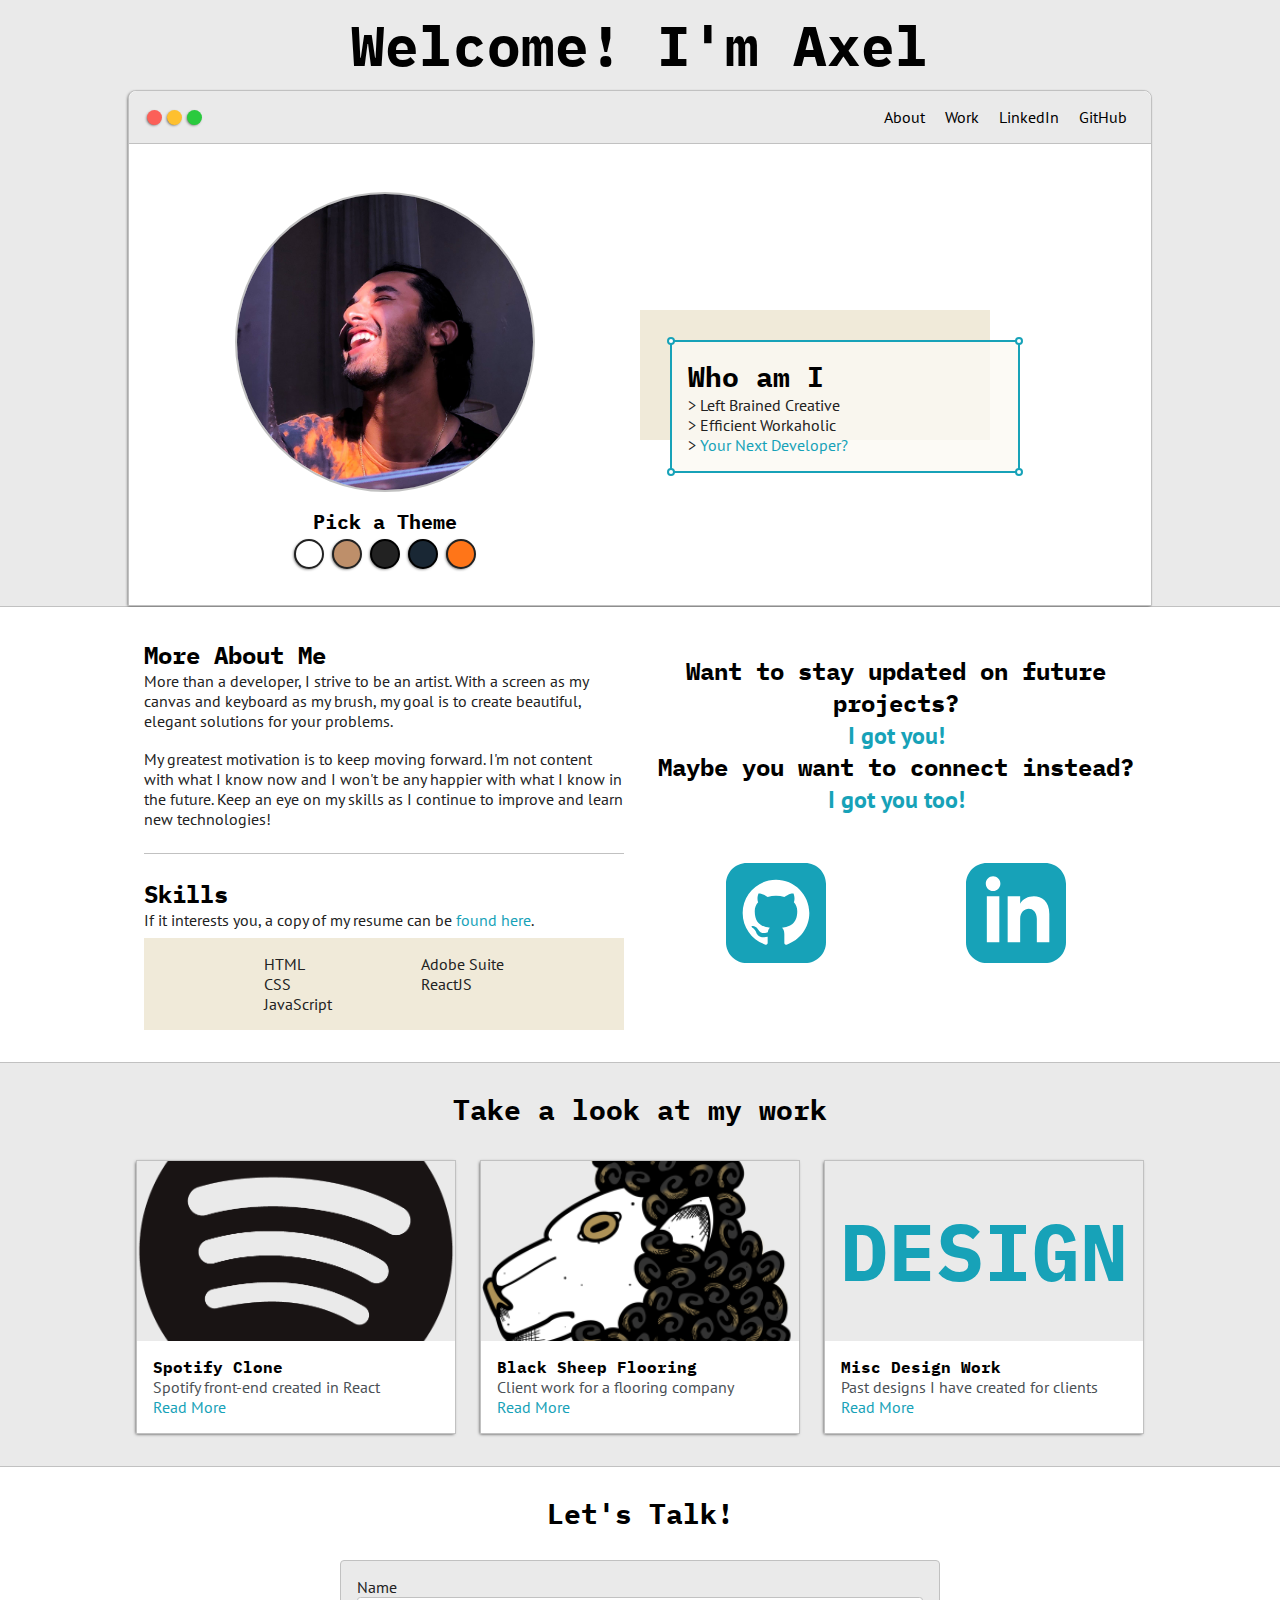
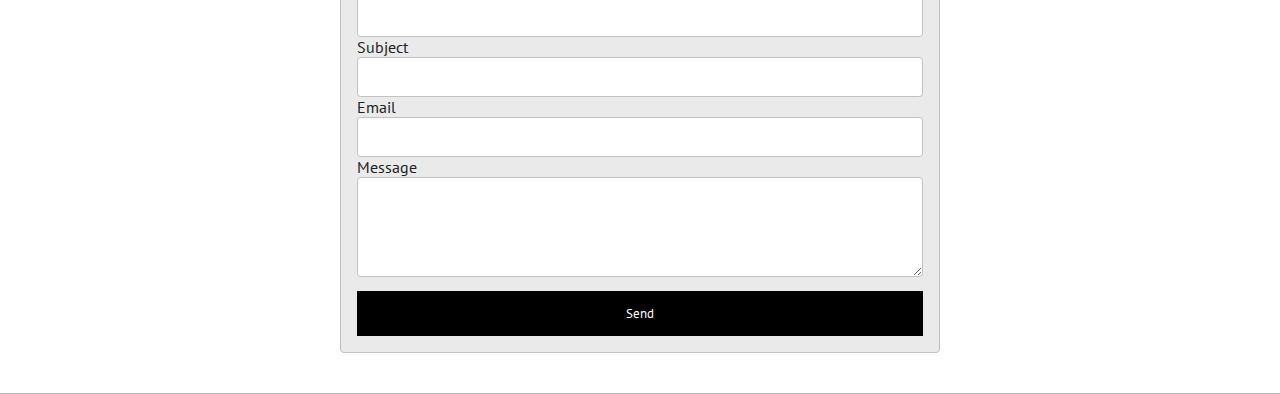
==== index.html @ 4b49c444 "Update index.html" ====
<!DOCTYPE html>
<html lang="en">
<head>
   <meta charset="UTF-8">
   <meta http-equiv="X-UA-Compatible" content="IE=edge">
   <meta name="viewport" content="width=device-width, initial-scale=1.0">
   <link rel="stylesheet" type="text/css" href="assets/css/index.css" />
   <link href="https://fonts.googleapis.com/css2?family=IBM+Plex+Mono:wght@500;700&family=PT+Sans&family=Creepster&display=swap" rel="stylesheet">
   <link id="theme-style" rel="stylesheet" type="text/css" href="assets/css/index.css" />
   <script type="text/javascript" src="assets/js/index.js" defer></script>
   <title>Axel Olivas | Passionately Curious</title>
</head>
<body>
   <section class="s1">
      <div class="main">
         <div class="greeting">
            <h1>Welcome! I'm Axel</h1>
         </div>

         <div class="intro">
            <div class="nav-wrapper">
               <div class="dots">
                  <div class="browser-dot" id="dot1"></div>
                  <div class="browser-dot" id="dot2"></div>
                  <div class="browser-dot" id="dot3"></div>
               </div>
               <ul class="large" id="nav">
                  <li><a href="#about">About</a></li>
                  <li><a href="#work">Work</a></li>
                  <li><a href="https://www.linkedin.com/in/axel-olivas/" target="_blank">LinkedIn</a></li>
                  <li><a href="https://github.com/axylious" target="_blank">GitHub</a></li>
               </ul>
               <ul class="small" id="nav">
                  <li><a href="#about">About</a></li>
                  <li><a href="#work">Work</a></li>
                  <li><a href="#contact-form">Contact</a></li>
               </ul>
            </div>

            <div class="left">
               <img id="profile-pic" src="assets/images/Axel-Profile.jpg" alt="Picture of Axel Olivas"/>
               <h5 style="text-align: center;">Pick a Theme</h5>

               <div class="themes">
                  <div data-mode="light" id="light" class="theme-dot"></div>
                  <div data-mode="retro" id="retro" class="theme-dot"></div>
                  <div data-mode="dark" id="dark" class="theme-dot"></div>
                  <div data-mode="blue" id="blue" class="theme-dot"></div>
                  <div data-mode="season" id="season" class="theme-dot"></div>
               </div>
            </div>
            
            <div class="right">
               <div id="preview-shadow">
                  <div id="preview">
                     <div id="corner-tl" class="corner"></div>
                     <div id="corner-tr" class="corner"></div>
                     <h3>Who am I</h3>
                     <ul>
                        <li>> Left Brained Creative</li>
                        <li>> Efficient Workaholic</li>
                        <li>><a href="#contact-form"> Your Next Developer?</a></li>
                     </ul>
                     <div id="corner-bl" class="corner"></div>
                     <div id="corner-br" class="corner"></div>
                  </div> 
               </div>   
            </div>

         </div>
      </div>
   </section>

   <section class="s2" id="about">
      <div class="main">
         <div class="two-column">
            <div class="about-wrapper">
               <div class="about">
                  <h4>More About Me</h4>
                  <p>More than a developer, I strive to be an artist.  With a screen as my canvas and keyboard as my brush, my goal is to create beautiful, elegant solutions for your problems.</p>
                  <br/>
                  <p>My greatest motivation is to keep moving forward.  I'm not content with what I know now and I won't be any happier with what I know in the future.  Keep an eye on my skills as I continue to improve and learn new technologies!</p>
               </div>
   
               <div class="resume">
                  <h4>Skills</h4>
                  <p>If it interests you, a copy of my resume can be <a href="assets/AxelOlivasResume.pdf" target="_blank">found here</a>.</p>
               </div>
   
               <div id="skills">
                  <ul>
                     <li>HTML</li>
                     <li>CSS</li>
                     <li>JavaScript</li>
                  </ul>
   
                  <ul>
                     <li>Adobe Suite</li>
                     <li>ReactJS</li>
                  </ul>
               </div>
            </div>
   
            <div class="social-wrapper">
               <h4>Want to stay updated on future projects?<br/><a href="https://github.com/axylious" target="_blank">I got you!</a><br/>Maybe you want to connect instead?<br/><a href="https://www.linkedin.com/in/axel-olivas/" target="_blank">I got you too!</a></h4>
               <div class="social-icon-wrapper">
                  <a class="github" href="https://github.com/axylious" target="_blank">
                     <svg xmlns="http://www.w3.org/2000/svg" width="100" height="100" viewBox="0 0 24 24"><path d="M19 0h-14c-2.761 0-5 2.239-5 5v14c0 2.761 2.239 5 5 5h14c2.762 0 5-2.239 5-5v-14c0-2.761-2.238-5-5-5zm-4.466 19.59c-.405.078-.534-.171-.534-.384v-2.195c0-.747-.262-1.233-.55-1.481 1.782-.198 3.654-.875 3.654-3.947 0-.874-.312-1.588-.823-2.147.082-.202.356-1.016-.079-2.117 0 0-.671-.215-2.198.82-.64-.18-1.324-.267-2.004-.271-.68.003-1.364.091-2.003.269-1.528-1.035-2.2-.82-2.2-.82-.434 1.102-.16 1.915-.077 2.118-.512.56-.824 1.273-.824 2.147 0 3.064 1.867 3.751 3.645 3.954-.229.2-.436.552-.508 1.07-.457.204-1.614.557-2.328-.666 0 0-.423-.768-1.227-.825 0 0-.78-.01-.055.487 0 0 .525.246.889 1.17 0 0 .463 1.428 2.688.944v1.489c0 .211-.129.459-.528.385-3.18-1.057-5.472-4.056-5.472-7.59 0-4.419 3.582-8 8-8s8 3.581 8 8c0 3.533-2.289 6.531-5.466 7.59z"/></svg>
                  </a>
                  <a class="linkedin" href="https://www.linkedin.com/in/axel-olivas/" target="_blank">
                     <svg xmlns="http://www.w3.org/2000/svg" width="100" height="100" viewBox="0 0 24 24"><path d="M19 0h-14c-2.761 0-5 2.239-5 5v14c0 2.761 2.239 5 5 5h14c2.762 0 5-2.239 5-5v-14c0-2.761-2.238-5-5-5zm-11 19h-3v-11h3v11zm-1.5-12.268c-.966 0-1.75-.79-1.75-1.764s.784-1.764 1.75-1.764 1.75.79 1.75 1.764-.783 1.764-1.75 1.764zm13.5 12.268h-3v-5.604c0-3.368-4-3.113-4 0v5.604h-3v-11h3v1.765c1.396-2.586 7-2.777 7 2.476v6.759z"/></svg>
                  </a>
               </div>
            </div>
         </div>
      </div>
   </section>
   
   <section class="s1" id="work">
      <div class="main">
         <h3 style="text-align: center; padding-top: 1em;">Take a look at my work</h3>
         <div class="work-wrapper">
            
            <div>
               <div class="work">
                  <img class="thumbnail" src="assets/images/Spotify_Icon_RGB_Green.png" id="spotify"/>
                  <div class="work-preview">
                     <h6 class="work-title">Spotify Clone</h6>
                     <p class="work-intro">Spotify front-end created in React</p>
                     <a href="work-spotify.html">Read More</a>
                  </div>
               </div>
            </div>
            
            <div>
               <div class="work">
                  <img class="thumbnail" src="assets/images/logo-typeface-xs.png" />
                  <div class="work-preview">
                     <h6 class="work-title">Black Sheep Flooring</h6>
                     <p class="work-intro">Client work for a flooring company</p>
                     <a href="work-bsf.html">Read More</a>
                  </div>
               </div>
            </div>

            <div>
               <div class="work">
                  <div class="thumbnail">
                     <p>DESIGN</p>
                  </div>
                  <div class="work-preview">
                     <h6 class="work-title">Misc Design Work</h6>
                     <p class="work-intro">Past designs I have created for clients</p>
                     <a href="work-designs.html">Read More</a>
                  </div>
               </div>
            </div>

         </div>
      </div>
   </section>

   <section class="s2">
      <div class="main">
         <h3 style="text-align: center; padding: 1em 0;">Let's Talk!</h3>
            <form action="" id="contact-form">
               <label>Name</label>
               <input type="text" name="name" class="input-field">

               <label>Subject</label>
               <input type="text" name="subject" class="input-field">

               <label>Email</label>
               <input type="email" name="email" class="input-field">

               <label>Message</label>
               <textarea name="msg" class="input-field"></textarea>

               <input type="submit" id="submit" value="Send">
            </form>
      </div>
   </section>
   
</body>
</html>
---- assets/css/index.css ----
/* Root Variables */
:root {
   --main-color: #eaeaea;
   --secondary-color: #fff;

   --border-color: #c1c1c1;

   --main-txt: black;
   --secondary-txt: #222;

   --main-font: 'IBM Plex Mono', monospace;
   --secondary-font: 'PT Sans', sans-serif;

   --theme-dot-border: #222;

   --preview-bg: rgba(251, 249, 243, 0.8);
   --preview-shadow: #f0ead9;

   --link-border: #17a2b8;

   --btn-color: black;
}

* {
   padding: 0;
   margin: 0;
   box-sizing: border-box;
   border: 0;
   transition: 250ms;
   scroll-behavior: smooth;
   
}

::-webkit-scrollbar {width: 12px;}
::-webkit-scrollbar-track {background-color: var(--secondary-color);}
::-webkit-scrollbar-thumb {background-color: var(--link-border);}

h1, h2, h3, h4, h5, h6, strong {
   color: var(--main-txt);
   font-family: var(--main-font);
   cursor: default;
}

p, li, span, label, input, textarea {
   color: var(--secondary-txt);
   font-family: var(--secondary-font);
}

a {
   text-decoration: none;
   color: var(--link-border);
   font-family: var(--secondary-font);
}

ul { list-style: none;}

h1 {font-size: 3.5em;}
h2 {font-size: 2.25em;}
h3 {font-size: 1.75em;}
h4 {font-size: 1.5em;}
h5 {font-size: 1.25em;}
h6 {font-size: 1em;}


.s1, .w1 {
   background-color: var(--main-color);
   border-bottom: 1px solid var(--border-color);
}

.s2, .w2 {
   background-color: var(--secondary-color);
   border-bottom: 1px solid var(--border-color);
}


.main {
   width: calc(100% - 20vw);
   margin: 0 auto;
}

.greeting {
   display: grid;
   text-align: center;
   align-content: center;
   min-height: 10vh;
}

.intro {
   background-color: var(--secondary-color);
   border: 1px solid var(--border-color);
   border-radius: .5em .5em 0 0;
   box-shadow: -1px 1px 3px -1px rgba(0,0,0,.75);
   -webkit-box-shadow: -1px 1px 3px -1px rgba(0,0,0,.75);
   -moz-box-shadow: -1px 1px 3px -1px rgba(0,0,0,.75);
   display: grid;
   grid-template-columns: 1fr 1fr;
   grid-template-areas: 
   'nav nav'
   'left-column right-column'
   ;
}

.nav-wrapper {
   grid-area: nav;
   border-bottom: 1px solid var(--border-color);
   display: flex;
   justify-content: space-between;
   align-items: center;
   border-radius: .5em .5em 0 0;
   background-color: var(--main-color);
}

.small#nav {display: none;}

#nav a{
   color: var(--main-txt)
}

#nav {
   margin: 0;
   padding: 1em;
}

#nav li {
   display: inline-block;
   margin-right: .5em;
   margin-left: .5em;
}

.dots {
   display: flex;
   padding: 1em;
}

#dot1 {
   background-color: #fc6058;
}

#dot2 {
   background-color: #fec02f;
}

#dot3 {
   background-color: #2aca3e;
}

.browser-dot {
   background-color: black;
   height: 15px;
   width: 15px;
   border-radius: 50%;
   box-shadow: -1px 1px 3px -1px rgba(0,0,0,.75);
   -webkit-box-shadow: -1px 1px 3px -1px rgba(0,0,0,.75);
   -moz-box-shadow: -1px 1px 3px -1px rgba(0,0,0,.75);
   margin: .15em;
}

.left {
   grid-area: left-column;
   padding: 2em;
}

#profile-pic {
   display: block;
   margin: 1em auto;
   height: 300px;
   width: 300px;
   object-fit: cover;
   border: 2px solid var(--border-color);
   border-radius: 50%;
}

.themes {
   display: flex;
   justify-content: center;
}

.theme-dot {
   height: 30px;
   width: 30px;
   border-radius: 50px;
   background-color: black;
   margin: .25em;
   border: 2px solid var(--theme-dot-border);
   box-shadow: -1px 1px 3px -1px rgba(0,0,0,.75);
   -webkit-box-shadow: -1px 1px 3px -1px rgba(0,0,0,.75);
   -moz-box-shadow: -1px 1px 3px -1px rgba(0,0,0,.75);
   cursor: pointer;
   transition: all 150ms ease-in-out;
}

.theme-dot:hover {
   border-width: 5px;
}

#light {background-color: #fff;}
#retro {background-color: #BE8F6A;}
#dark {
   background-color: #222;
   border-color: black;
}
#blue {
   background-color: #192734;
   border-color: black;
}
#season {background-color: #FF7518;}

.right {
   grid-area: right-column;
   display: grid;
   align-content: center;
}

#preview-shadow {
   width: 350px;
   height: 130px;
   background-color: var(--preview-shadow);
   padding-left: 30px;
   padding-top: 30px;
}

#preview {
   width: 350px;
   border: 2px solid var(--link-border);
   background-color: var(--preview-bg);
   padding: 1em;
   position: relative;
}

.corner {
   height: 8px;
   width: 8px;
   border-radius: 50%;
   border: 2px solid var(--link-border);
   background-color: #fff;
   position: absolute;
}

#corner-tl {
   top: -5px;
   left: -5px;
}

#corner-tr {
   top: -5px;
   right: -5px;
}

#corner-bl {
   bottom: -5px;
   left: -5px;
}

#corner-br {
   bottom: -5px;
   right: -5px;
}

.two-column {
   display: flex;
}

.about-wrapper, .social-wrapper{
   width: 50%;
   padding: 2em 1em;
   align-content: center;
}

.about, .work-skills, .work-problems, .work-different {
   border-bottom: 1px solid var(--border-color);
   padding-bottom: 1.5em;
   margin-bottom: 1.5em;
}

#skills {
   display: flex;
   justify-content: space-evenly;
   background-color: var(--preview-shadow);
   padding: 1em 2em;
   margin-top: .5em;
}

.social-wrapper {
   align-self: center;
}

.social-wrapper h4 {
   text-align: center;
}

.social-icon-wrapper {
   display: flex;
}

.github, .linkedin {
   margin: 3em auto;
}

svg {
   fill: var(--link-border);
}

.work-wrapper {
   display: grid;
   grid-template-columns: repeat(auto-fit, 320px);
   gap: 1.5em;
   justify-content: center;
   padding: 2em 0;
}

.work {
   border: 1px solid var(--border-color);
   box-shadow: -1px 1px 3px -1px rgba(0,0,0,.75);
   -webkit-box-shadow: -1px 1px 3px -1px rgba(0,0,0,.75);
   -moz-box-shadow: -1px 1px 3px -1px rgba(0,0,0,.75);
}

.thumbnail {
   display: flex;
   width: 100%;
   height: 180px;
   object-fit: cover;
   justify-content: center;
   align-items: center;
}

.thumbnail p {
   font-size: 5em;
   font-weight: bold;
   color: var(--link-border);
   font-family: var(--main-font);
}

.work-preview {
   background-color: #fff;
   padding: 1em;
}

.work-title {
   color: black;
}

.work-intro {
   color: #4b5156;
   font-size: 1em;
}

#contact-form {
   display: block;
   max-width: 600px;
   margin: 0 auto;
   border: 1px solid var(--border-color);
   padding: 1em;
   border-radius: .25em;
   background: var(--main-color);
   margin-bottom: 2.5em;
}

.input-field {
   width: 100%;
   padding: .75em 1em;
   border: 1px solid var(--border-color);
   background: var(--secondary-color);
   border-radius: .25em;
}

#contact-form textarea {
   min-height: 100px;
}

#submit {
   margin-top: .75em;
   width: 100%;
   padding: 1em 0;
   color: #fff;
   background: var(--btn-color);
   border: none;
}

/* Project Pages */
.w1 {
   max-width: 50%;
}

.w2 {
   width: 100%;
   border-left: 1px solid var(--border-color);
}

.project-link {
   display: flex;
   align-items: center;
   gap: 2em;
   cursor: default;
}

.project-link svg {
   fill: #81818144;
   cursor: default;
   transition: all 150ms ease-in-out;
}

.project-link:hover svg {
   fill: var(--link-border);
   cursor: pointer;
}

.work-text {
   margin: 1em 3em;
}

.work-text p{
   width: 90%;
   margin: 1em 0;
}

.work-pics img {
   width: 100%;
   background-position: cover;
}


.work-skills ul{
   display: flex;
   max-width: 300px;
   justify-content: space-between;
   background-color: var(--preview-shadow);
   padding: 1em 2em;
}

/* Design Page */
.gallery-wrapper {
   padding: 3em 2em;
}

.gallery-wrapper h2 {
   border-bottom: 1px solid var(--border-color);
   padding-bottom: 1em;
   margin: 1em 0;
}

.gallery {
   display: grid;
   grid-template-columns: repeat(auto-fit, minmax(200px, 1fr));
   gap: 1em;
}

.gallery img {
   background-size: cover;
   width: 100%;
   max-width: 300px;
   background-color: var(--preview-bg);
   border-radius: .25em;
   cursor: pointer;
}

#lightbox {
   position: fixed;
   z-index: 9999;
   top: 0;
   width: 100%;
   height: 100%;
   display: none;
}

#lightbox.active {
   display: flex;
   background-color: var(--preview-bg);
   justify-content: center;
   align-items: center;
}

@media (max-width: 48em) {
   .intro, .design {
      grid-template-columns: 1fr;
      grid-template-areas: 
      'nav'
      'left-column'
      'right-column'
      ;
   }

   .right {
      justify-content: center;
      margin-bottom: 3em;
   }

   .two-column.work {flex-direction: column-reverse;}
   .work-wrapper {grid-template-columns: repeat(auto-fit, 250px);}

   #lightbox img {
      width: 80%;
   }
}

@media (max-width: 36em) {
   .large#nav {display: none;}
   .small#nav {display: inline-block;}

   #profile-pic {
      height: 200px;
      width: 200px;
   }

   #preview-shadow {
      padding: 0;
      background-color: rgba(0,0,0,0);
      width: 100%;
   }
   
   #preview {width: 100%;}

   .two-column {flex-direction: column;}

   .about-wrapper, .social-wrapper {width: 100%;}

}
---- assets/css/index.css ----
/* Root Variables */
:root {
   --main-color: #eaeaea;
   --secondary-color: #fff;

   --border-color: #c1c1c1;

   --main-txt: black;
   --secondary-txt: #222;

   --main-font: 'IBM Plex Mono', monospace;
   --secondary-font: 'PT Sans', sans-serif;

   --theme-dot-border: #222;

   --preview-bg: rgba(251, 249, 243, 0.8);
   --preview-shadow: #f0ead9;

   --link-border: #17a2b8;

   --btn-color: black;
}

* {
   padding: 0;
   margin: 0;
   box-sizing: border-box;
   border: 0;
   transition: 250ms;
   scroll-behavior: smooth;
   
}

::-webkit-scrollbar {width: 12px;}
::-webkit-scrollbar-track {background-color: var(--secondary-color);}
::-webkit-scrollbar-thumb {background-color: var(--link-border);}

h1, h2, h3, h4, h5, h6, strong {
   color: var(--main-txt);
   font-family: var(--main-font);
   cursor: default;
}

p, li, span, label, input, textarea {
   color: var(--secondary-txt);
   font-family: var(--secondary-font);
}

a {
   text-decoration: none;
   color: var(--link-border);
   font-family: var(--secondary-font);
}

ul { list-style: none;}

h1 {font-size: 3.5em;}
h2 {font-size: 2.25em;}
h3 {font-size: 1.75em;}
h4 {font-size: 1.5em;}
h5 {font-size: 1.25em;}
h6 {font-size: 1em;}


.s1, .w1 {
   background-color: var(--main-color);
   border-bottom: 1px solid var(--border-color);
}

.s2, .w2 {
   background-color: var(--secondary-color);
   border-bottom: 1px solid var(--border-color);
}


.main {
   width: calc(100% - 20vw);
   margin: 0 auto;
}

.greeting {
   display: grid;
   text-align: center;
   align-content: center;
   min-height: 10vh;
}

.intro {
   background-color: var(--secondary-color);
   border: 1px solid var(--border-color);
   border-radius: .5em .5em 0 0;
   box-shadow: -1px 1px 3px -1px rgba(0,0,0,.75);
   -webkit-box-shadow: -1px 1px 3px -1px rgba(0,0,0,.75);
   -moz-box-shadow: -1px 1px 3px -1px rgba(0,0,0,.75);
   display: grid;
   grid-template-columns: 1fr 1fr;
   grid-template-areas: 
   'nav nav'
   'left-column right-column'
   ;
}

.nav-wrapper {
   grid-area: nav;
   border-bottom: 1px solid var(--border-color);
   display: flex;
   justify-content: space-between;
   align-items: center;
   border-radius: .5em .5em 0 0;
   background-color: var(--main-color);
}

.small#nav {display: none;}

#nav a{
   color: var(--main-txt)
}

#nav {
   margin: 0;
   padding: 1em;
}

#nav li {
   display: inline-block;
   margin-right: .5em;
   margin-left: .5em;
}

.dots {
   display: flex;
   padding: 1em;
}

#dot1 {
   background-color: #fc6058;
}

#dot2 {
   background-color: #fec02f;
}

#dot3 {
   background-color: #2aca3e;
}

.browser-dot {
   background-color: black;
   height: 15px;
   width: 15px;
   border-radius: 50%;
   box-shadow: -1px 1px 3px -1px rgba(0,0,0,.75);
   -webkit-box-shadow: -1px 1px 3px -1px rgba(0,0,0,.75);
   -moz-box-shadow: -1px 1px 3px -1px rgba(0,0,0,.75);
   margin: .15em;
}

.left {
   grid-area: left-column;
   padding: 2em;
}

#profile-pic {
   display: block;
   margin: 1em auto;
   height: 300px;
   width: 300px;
   object-fit: cover;
   border: 2px solid var(--border-color);
   border-radius: 50%;
}

.themes {
   display: flex;
   justify-content: center;
}

.theme-dot {
   height: 30px;
   width: 30px;
   border-radius: 50px;
   background-color: black;
   margin: .25em;
   border: 2px solid var(--theme-dot-border);
   box-shadow: -1px 1px 3px -1px rgba(0,0,0,.75);
   -webkit-box-shadow: -1px 1px 3px -1px rgba(0,0,0,.75);
   -moz-box-shadow: -1px 1px 3px -1px rgba(0,0,0,.75);
   cursor: pointer;
   transition: all 150ms ease-in-out;
}

.theme-dot:hover {
   border-width: 5px;
}

#light {background-color: #fff;}
#retro {background-color: #BE8F6A;}
#dark {
   background-color: #222;
   border-color: black;
}
#blue {
   background-color: #192734;
   border-color: black;
}
#season {background-color: #FF7518;}

.right {
   grid-area: right-column;
   display: grid;
   align-content: center;
}

#preview-shadow {
   width: 350px;
   height: 130px;
   background-color: var(--preview-shadow);
   padding-left: 30px;
   padding-top: 30px;
}

#preview {
   width: 350px;
   border: 2px solid var(--link-border);
   background-color: var(--preview-bg);
   padding: 1em;
   position: relative;
}

.corner {
   height: 8px;
   width: 8px;
   border-radius: 50%;
   border: 2px solid var(--link-border);
   background-color: #fff;
   position: absolute;
}

#corner-tl {
   top: -5px;
   left: -5px;
}

#corner-tr {
   top: -5px;
   right: -5px;
}

#corner-bl {
   bottom: -5px;
   left: -5px;
}

#corner-br {
   bottom: -5px;
   right: -5px;
}

.two-column {
   display: flex;
}

.about-wrapper, .social-wrapper{
   width: 50%;
   padding: 2em 1em;
   align-content: center;
}

.about, .work-skills, .work-problems, .work-different {
   border-bottom: 1px solid var(--border-color);
   padding-bottom: 1.5em;
   margin-bottom: 1.5em;
}

#skills {
   display: flex;
   justify-content: space-evenly;
   background-color: var(--preview-shadow);
   padding: 1em 2em;
   margin-top: .5em;
}

.social-wrapper {
   align-self: center;
}

.social-wrapper h4 {
   text-align: center;
}

.social-icon-wrapper {
   display: flex;
}

.github, .linkedin {
   margin: 3em auto;
}

svg {
   fill: var(--link-border);
}

.work-wrapper {
   display: grid;
   grid-template-columns: repeat(auto-fit, 320px);
   gap: 1.5em;
   justify-content: center;
   padding: 2em 0;
}

.work {
   border: 1px solid var(--border-color);
   box-shadow: -1px 1px 3px -1px rgba(0,0,0,.75);
   -webkit-box-shadow: -1px 1px 3px -1px rgba(0,0,0,.75);
   -moz-box-shadow: -1px 1px 3px -1px rgba(0,0,0,.75);
}

.thumbnail {
   display: flex;
   width: 100%;
   height: 180px;
   object-fit: cover;
   justify-content: center;
   align-items: center;
}

.thumbnail p {
   font-size: 5em;
   font-weight: bold;
   color: var(--link-border);
   font-family: var(--main-font);
}

.work-preview {
   background-color: #fff;
   padding: 1em;
}

.work-title {
   color: black;
}

.work-intro {
   color: #4b5156;
   font-size: 1em;
}

#contact-form {
   display: block;
   max-width: 600px;
   margin: 0 auto;
   border: 1px solid var(--border-color);
   padding: 1em;
   border-radius: .25em;
   background: var(--main-color);
   margin-bottom: 2.5em;
}

.input-field {
   width: 100%;
   padding: .75em 1em;
   border: 1px solid var(--border-color);
   background: var(--secondary-color);
   border-radius: .25em;
}

#contact-form textarea {
   min-height: 100px;
}

#submit {
   margin-top: .75em;
   width: 100%;
   padding: 1em 0;
   color: #fff;
   background: var(--btn-color);
   border: none;
}

/* Project Pages */
.w1 {
   max-width: 50%;
}

.w2 {
   width: 100%;
   border-left: 1px solid var(--border-color);
}

.project-link {
   display: flex;
   align-items: center;
   gap: 2em;
   cursor: default;
}

.project-link svg {
   fill: #81818144;
   cursor: default;
   transition: all 150ms ease-in-out;
}

.project-link:hover svg {
   fill: var(--link-border);
   cursor: pointer;
}

.work-text {
   margin: 1em 3em;
}

.work-text p{
   width: 90%;
   margin: 1em 0;
}

.work-pics img {
   width: 100%;
   background-position: cover;
}


.work-skills ul{
   display: flex;
   max-width: 300px;
   justify-content: space-between;
   background-color: var(--preview-shadow);
   padding: 1em 2em;
}

/* Design Page */
.gallery-wrapper {
   padding: 3em 2em;
}

.gallery-wrapper h2 {
   border-bottom: 1px solid var(--border-color);
   padding-bottom: 1em;
   margin: 1em 0;
}

.gallery {
   display: grid;
   grid-template-columns: repeat(auto-fit, minmax(200px, 1fr));
   gap: 1em;
}

.gallery img {
   background-size: cover;
   width: 100%;
   max-width: 300px;
   background-color: var(--preview-bg);
   border-radius: .25em;
   cursor: pointer;
}

#lightbox {
   position: fixed;
   z-index: 9999;
   top: 0;
   width: 100%;
   height: 100%;
   display: none;
}

#lightbox.active {
   display: flex;
   background-color: var(--preview-bg);
   justify-content: center;
   align-items: center;
}

@media (max-width: 48em) {
   .intro, .design {
      grid-template-columns: 1fr;
      grid-template-areas: 
      'nav'
      'left-column'
      'right-column'
      ;
   }

   .right {
      justify-content: center;
      margin-bottom: 3em;
   }

   .two-column.work {flex-direction: column-reverse;}
   .work-wrapper {grid-template-columns: repeat(auto-fit, 250px);}

   #lightbox img {
      width: 80%;
   }
}

@media (max-width: 36em) {
   .large#nav {display: none;}
   .small#nav {display: inline-block;}

   #profile-pic {
      height: 200px;
      width: 200px;
   }

   #preview-shadow {
      padding: 0;
      background-color: rgba(0,0,0,0);
      width: 100%;
   }
   
   #preview {width: 100%;}

   .two-column {flex-direction: column;}

   .about-wrapper, .social-wrapper {width: 100%;}

}
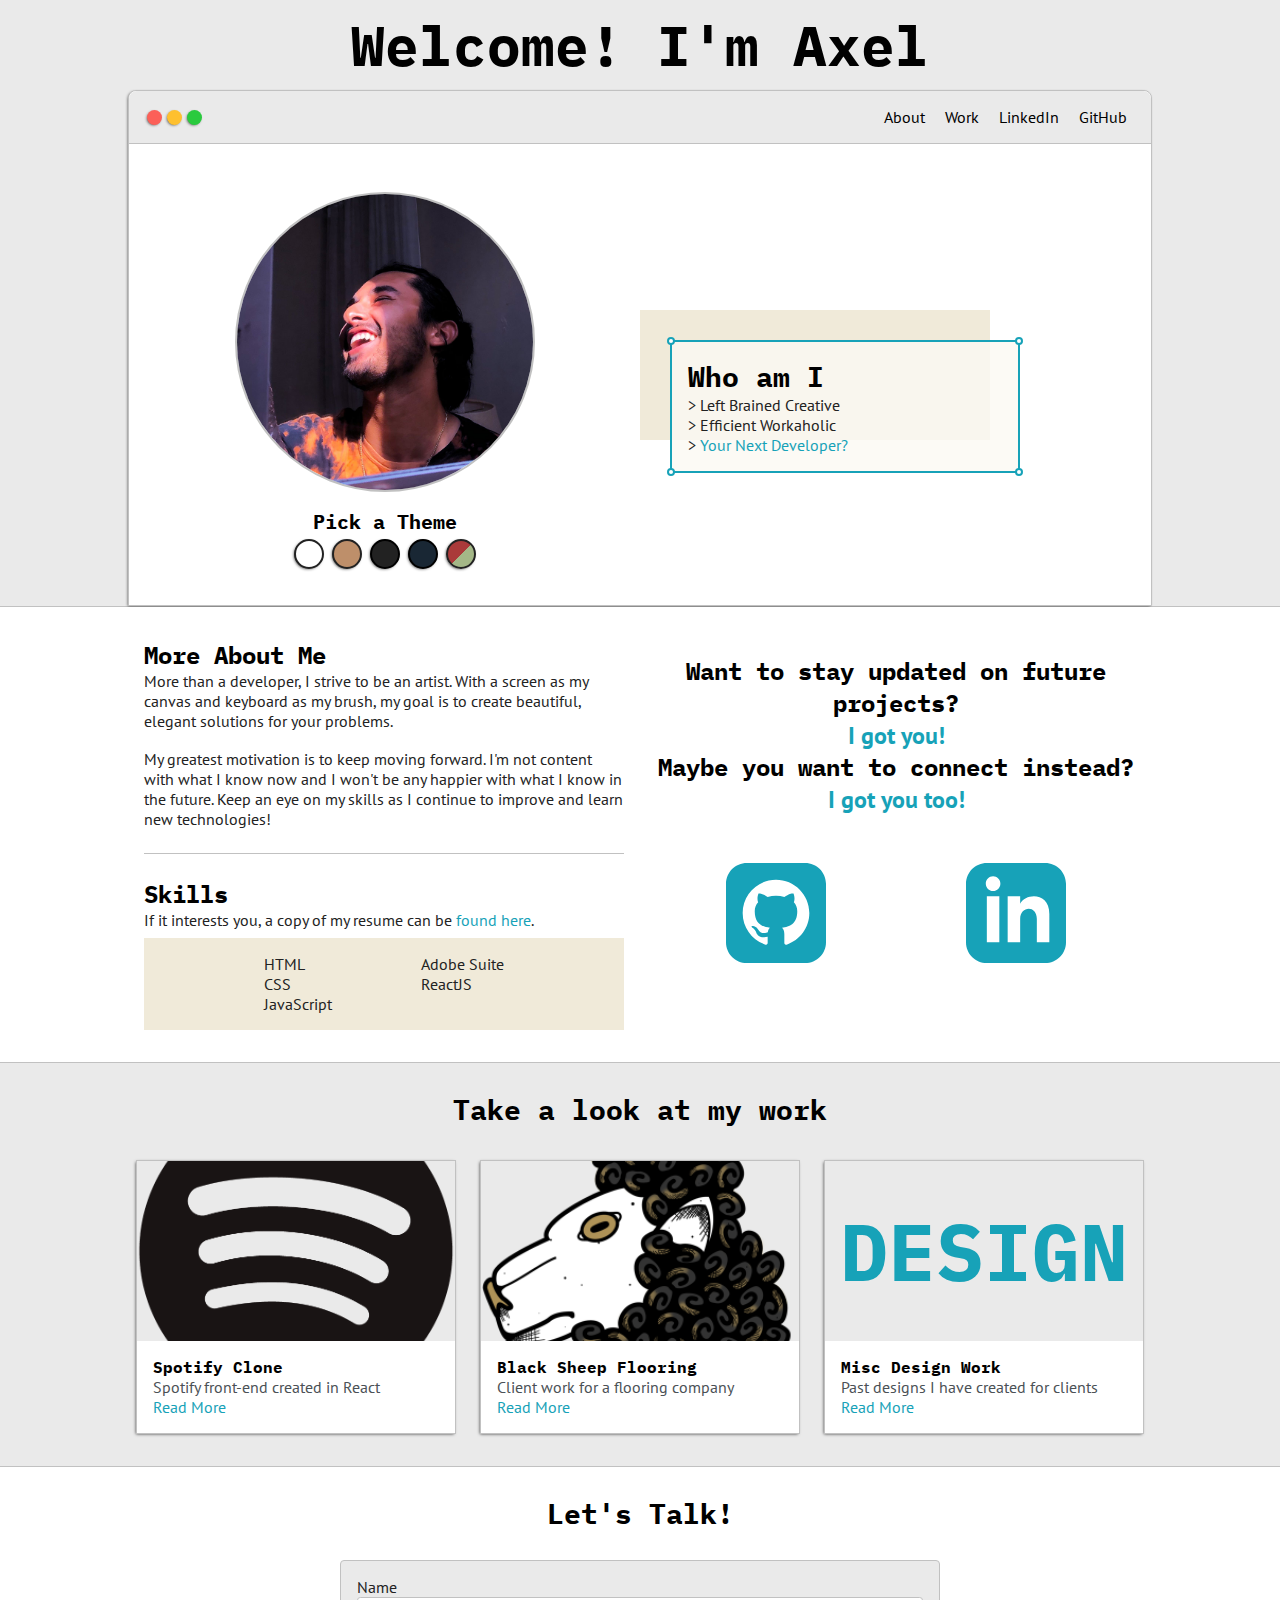
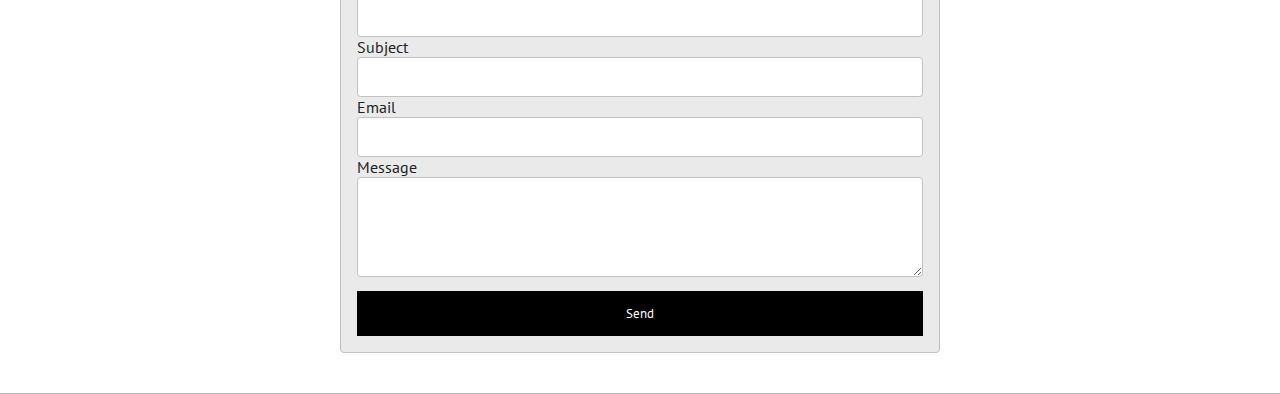
==== commit a4258bf8: "update seasonal theme" ====
--- a/index.html
+++ b/index.html
@@ -5,7 +5,7 @@
    <meta http-equiv="X-UA-Compatible" content="IE=edge">
    <meta name="viewport" content="width=device-width, initial-scale=1.0">
    <link rel="stylesheet" type="text/css" href="assets/css/index.css" />
-   <link href="https://fonts.googleapis.com/css2?family=IBM+Plex+Mono:wght@500;700&family=PT+Sans&family=Creepster&display=swap" rel="stylesheet">
+   <link href="https://fonts.googleapis.com/css2?family=IBM+Plex+Mono:wght@500;700&family=PT+Sans&family=Festive&display=swap" rel="stylesheet">
    <link id="theme-style" rel="stylesheet" type="text/css" href="assets/css/index.css" />
    <script type="text/javascript" src="assets/js/index.js" defer></script>
    <title>Axel Olivas | Passionately Curious</title>
@@ -163,7 +163,7 @@
    <section class="s2">
       <div class="main">
          <h3 style="text-align: center; padding: 1em 0;">Let's Talk!</h3>
-            <form action="" id="contact-form">
+            <form action="https://formspree.io/f/mrgrwzjw" method="POST" id="contact-form">
                <label>Name</label>
                <input type="text" name="name" class="input-field">
 
--- a/assets/css/index.css
+++ b/assets/css/index.css
@@ -203,7 +203,7 @@
    background-color: #192734;
    border-color: black;
 }
-#season {background-color: #FF7518;}
+#season {background: linear-gradient(-45deg, #A4B787 0 50%, #AA3A3A 50% 100%);;}
 
 .right {
    grid-area: right-column;
@@ -485,7 +485,10 @@
       margin-bottom: 3em;
    }
 
+   .thumbnail p {font-size: 3.5em;}
+
    .two-column.work {flex-direction: column-reverse;}
+   .two-column img {width: 100vw;}
    .work-wrapper {grid-template-columns: repeat(auto-fit, 250px);}
 
    #lightbox img {
@@ -495,7 +498,14 @@
 
 @media (max-width: 36em) {
    .large#nav {display: none;}
-   .small#nav {display: inline-block;}
+   .small#nav {
+      display: inline-block;
+      font-size: .85em;
+   }
+   .browser-dot {
+      height: 10px;
+      width: 10px;
+   }
 
    #profile-pic {
       height: 200px;
--- a/assets/css/index.css
+++ b/assets/css/index.css
@@ -203,7 +203,7 @@
    background-color: #192734;
    border-color: black;
 }
-#season {background-color: #FF7518;}
+#season {background: linear-gradient(-45deg, #A4B787 0 50%, #AA3A3A 50% 100%);;}
 
 .right {
    grid-area: right-column;
@@ -485,7 +485,10 @@
       margin-bottom: 3em;
    }
 
+   .thumbnail p {font-size: 3.5em;}
+
    .two-column.work {flex-direction: column-reverse;}
+   .two-column img {width: 100vw;}
    .work-wrapper {grid-template-columns: repeat(auto-fit, 250px);}
 
    #lightbox img {
@@ -495,7 +498,14 @@
 
 @media (max-width: 36em) {
    .large#nav {display: none;}
-   .small#nav {display: inline-block;}
+   .small#nav {
+      display: inline-block;
+      font-size: .85em;
+   }
+   .browser-dot {
+      height: 10px;
+      width: 10px;
+   }
 
    #profile-pic {
       height: 200px;
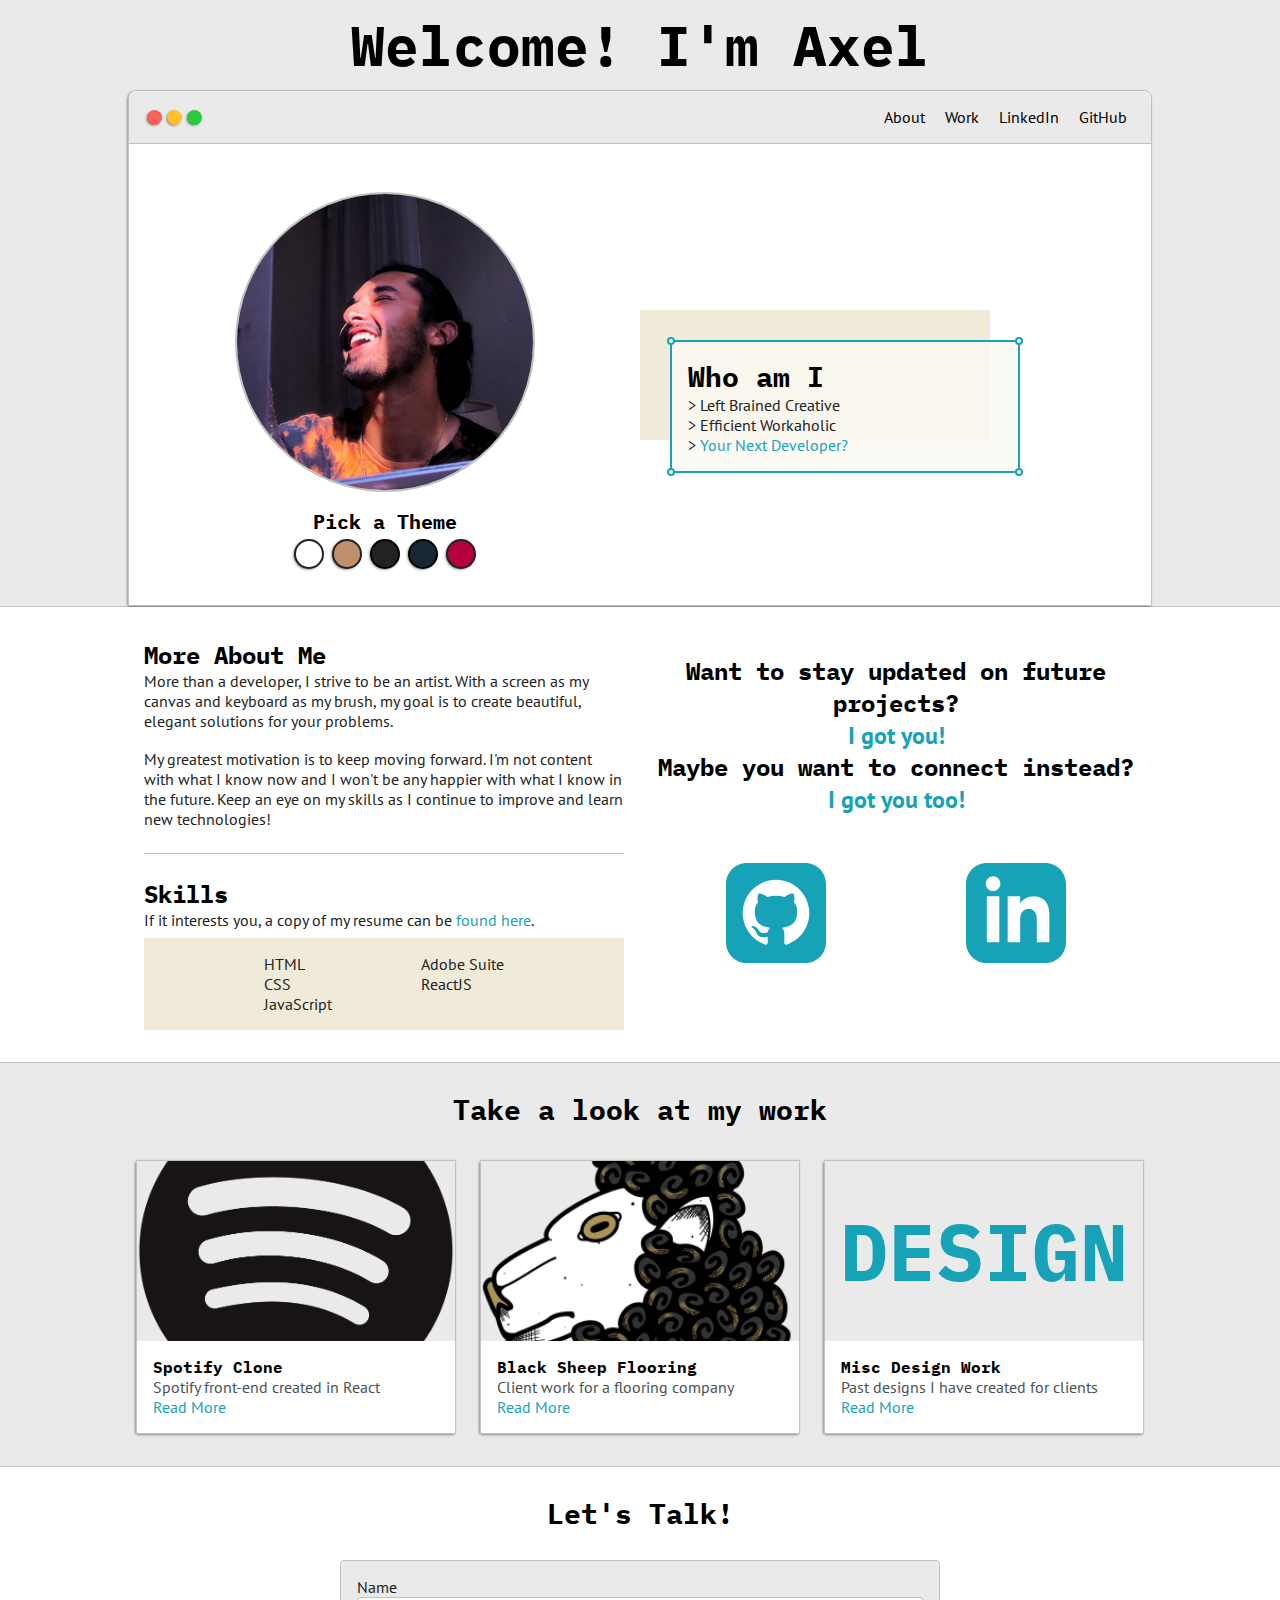
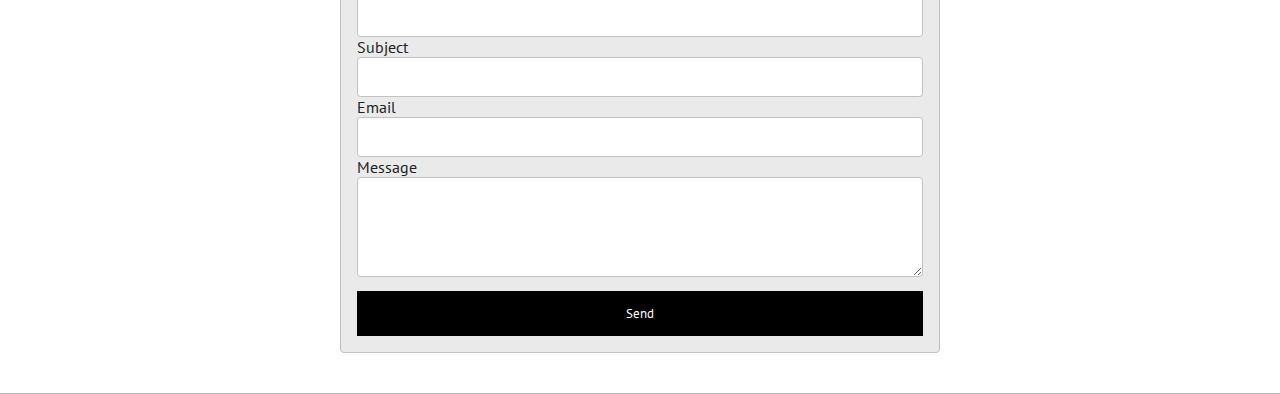
==== commit 37aca668: "update seasonal theme" ====
--- a/index.html
+++ b/index.html
@@ -5,7 +5,7 @@
    <meta http-equiv="X-UA-Compatible" content="IE=edge">
    <meta name="viewport" content="width=device-width, initial-scale=1.0">
    <link rel="stylesheet" type="text/css" href="assets/css/index.css" />
-   <link href="https://fonts.googleapis.com/css2?family=IBM+Plex+Mono:wght@500;700&family=PT+Sans&family=Festive&display=swap" rel="stylesheet">
+   <link href="https://fonts.googleapis.com/css2?family=IBM+Plex+Mono:wght@500;700&family=PT+Sans&family=Dancing+Script&display=swap" rel="stylesheet">
    <link id="theme-style" rel="stylesheet" type="text/css" href="assets/css/index.css" />
    <script type="text/javascript" src="assets/js/index.js" defer></script>
    <title>Axel Olivas | Passionately Curious</title>
@@ -165,16 +165,16 @@
          <h3 style="text-align: center; padding: 1em 0;">Let's Talk!</h3>
             <form action="https://formspree.io/f/mrgrwzjw" method="POST" id="contact-form">
                <label>Name</label>
-               <input type="text" name="name" class="input-field">
+               <input type="text" name="name" class="input-field" required>
 
                <label>Subject</label>
-               <input type="text" name="subject" class="input-field">
+               <input type="text" name="subject" class="input-field" required>
 
                <label>Email</label>
-               <input type="email" name="email" class="input-field">
+               <input type="email" name="email" class="input-field" required>
 
                <label>Message</label>
-               <textarea name="msg" class="input-field"></textarea>
+               <textarea name="msg" class="input-field" required></textarea>
 
                <input type="submit" id="submit" value="Send">
             </form>
--- a/assets/css/index.css
+++ b/assets/css/index.css
@@ -203,7 +203,7 @@
    background-color: #192734;
    border-color: black;
 }
-#season {background: linear-gradient(-45deg, #A4B787 0 50%, #AA3A3A 50% 100%);;}
+#season {background: #b3023d;}
 
 .right {
    grid-area: right-column;
@@ -419,6 +419,16 @@
    background-position: cover;
 }
 
+.demo {
+   color: #81818144;
+   transition: all 150ms ease-in-out; 
+   font-size: 2em;
+   font-weight: 700;
+}
+
+.demo:hover {
+   color: var(--link-border);
+}
 
 .work-skills ul{
    display: flex;
--- a/assets/css/index.css
+++ b/assets/css/index.css
@@ -203,7 +203,7 @@
    background-color: #192734;
    border-color: black;
 }
-#season {background: linear-gradient(-45deg, #A4B787 0 50%, #AA3A3A 50% 100%);;}
+#season {background: #b3023d;}
 
 .right {
    grid-area: right-column;
@@ -419,6 +419,16 @@
    background-position: cover;
 }
 
+.demo {
+   color: #81818144;
+   transition: all 150ms ease-in-out; 
+   font-size: 2em;
+   font-weight: 700;
+}
+
+.demo:hover {
+   color: var(--link-border);
+}
 
 .work-skills ul{
    display: flex;
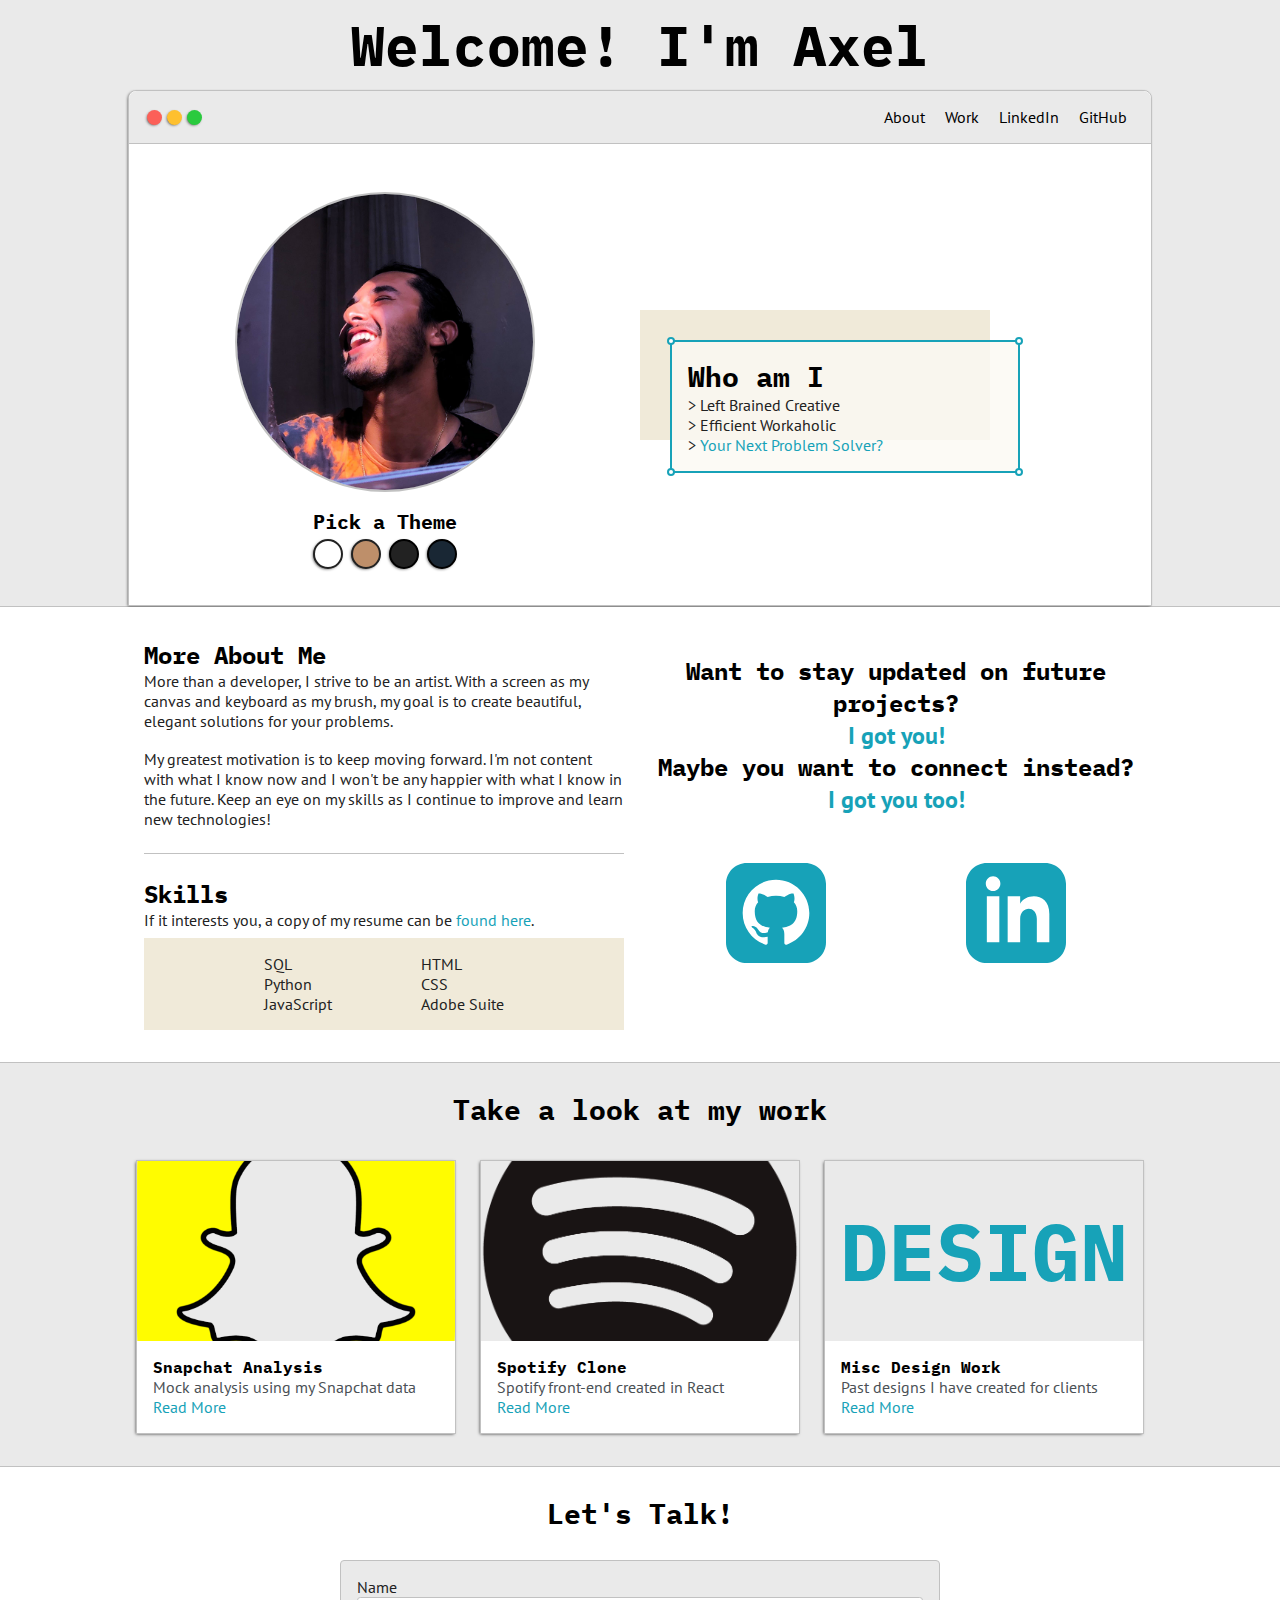
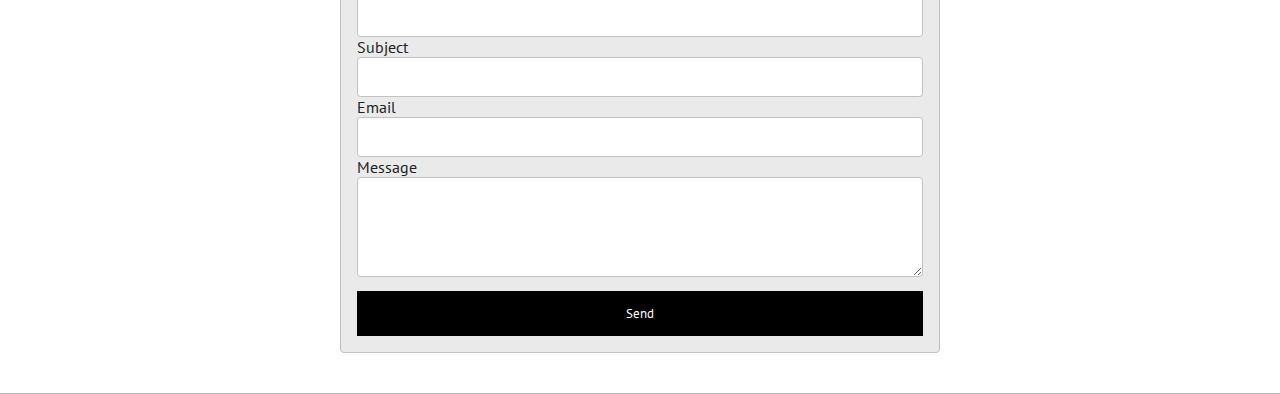
==== commit d26f4b4e: "Added Snapchat analysis" ====
--- a/index.html
+++ b/index.html
@@ -46,7 +46,7 @@
                   <div data-mode="retro" id="retro" class="theme-dot"></div>
                   <div data-mode="dark" id="dark" class="theme-dot"></div>
                   <div data-mode="blue" id="blue" class="theme-dot"></div>
-                  <div data-mode="season" id="season" class="theme-dot"></div>
+                  <!-- <div data-mode="season" id="season" class="theme-dot"></div> -->
                </div>
             </div>
             
@@ -59,14 +59,13 @@
                      <ul>
                         <li>> Left Brained Creative</li>
                         <li>> Efficient Workaholic</li>
-                        <li>><a href="#contact-form"> Your Next Developer?</a></li>
+                        <li>> <a href="#contact-form">Your Next Problem Solver?</a></li>
                      </ul>
                      <div id="corner-bl" class="corner"></div>
                      <div id="corner-br" class="corner"></div>
                   </div> 
                </div>   
             </div>
-
          </div>
       </div>
    </section>
@@ -89,14 +88,15 @@
    
                <div id="skills">
                   <ul>
-                     <li>HTML</li>
-                     <li>CSS</li>
+                     <li>SQL</li>
+                     <li>Python</li>
                      <li>JavaScript</li>
                   </ul>
    
                   <ul>
+                     <li>HTML</li>
+                     <li>CSS</li>
                      <li>Adobe Suite</li>
-                     <li>ReactJS</li>
                   </ul>
                </div>
             </div>
@@ -120,7 +120,18 @@
       <div class="main">
          <h3 style="text-align: center; padding-top: 1em;">Take a look at my work</h3>
          <div class="work-wrapper">
-            
+
+            <div>
+               <div class="work">
+                  <img class="thumbnail" src="assets/images/Snapchat_Logo.png" id="snapchat"/>
+                  <div class="work-preview">
+                     <h6 class="work-title">Snapchat Analysis</h6>
+                     <p class="work-intro">Mock analysis using my Snapchat data</p>
+                     <a href="work-snapchat-analysis.html">Read More</a>
+                  </div>
+               </div>
+            </div>
+
             <div>
                <div class="work">
                   <img class="thumbnail" src="assets/images/Spotify_Icon_RGB_Green.png" id="spotify"/>
@@ -132,17 +143,6 @@
                </div>
             </div>
             
-            <div>
-               <div class="work">
-                  <img class="thumbnail" src="assets/images/logo-typeface-xs.png" />
-                  <div class="work-preview">
-                     <h6 class="work-title">Black Sheep Flooring</h6>
-                     <p class="work-intro">Client work for a flooring company</p>
-                     <a href="work-bsf.html">Read More</a>
-                  </div>
-               </div>
-            </div>
-
             <div>
                <div class="work">
                   <div class="thumbnail">
--- a/assets/css/index.css
+++ b/assets/css/index.css
@@ -409,9 +409,23 @@
    margin: 1em 3em;
 }
 
-.work-text p{
+.work-snap {
+   padding: 1em 3em;
+}
+
+.work-text p {
    width: 90%;
    margin: 1em 0;
+}
+
+.work-snap p {
+   width: 85%;
+   line-height: 1.75em;
+   margin: 1em auto;
+}
+
+p ol {
+   width: 80%;
 }
 
 .work-pics img {
@@ -436,6 +450,11 @@
    justify-content: space-between;
    background-color: var(--preview-shadow);
    padding: 1em 2em;
+}
+
+.gist {
+   margin: 0 auto;
+   width: 75%;
 }
 
 /* Design Page */
--- a/assets/css/index.css
+++ b/assets/css/index.css
@@ -409,9 +409,23 @@
    margin: 1em 3em;
 }
 
-.work-text p{
+.work-snap {
+   padding: 1em 3em;
+}
+
+.work-text p {
    width: 90%;
    margin: 1em 0;
+}
+
+.work-snap p {
+   width: 85%;
+   line-height: 1.75em;
+   margin: 1em auto;
+}
+
+p ol {
+   width: 80%;
 }
 
 .work-pics img {
@@ -436,6 +450,11 @@
    justify-content: space-between;
    background-color: var(--preview-shadow);
    padding: 1em 2em;
+}
+
+.gist {
+   margin: 0 auto;
+   width: 75%;
 }
 
 /* Design Page */
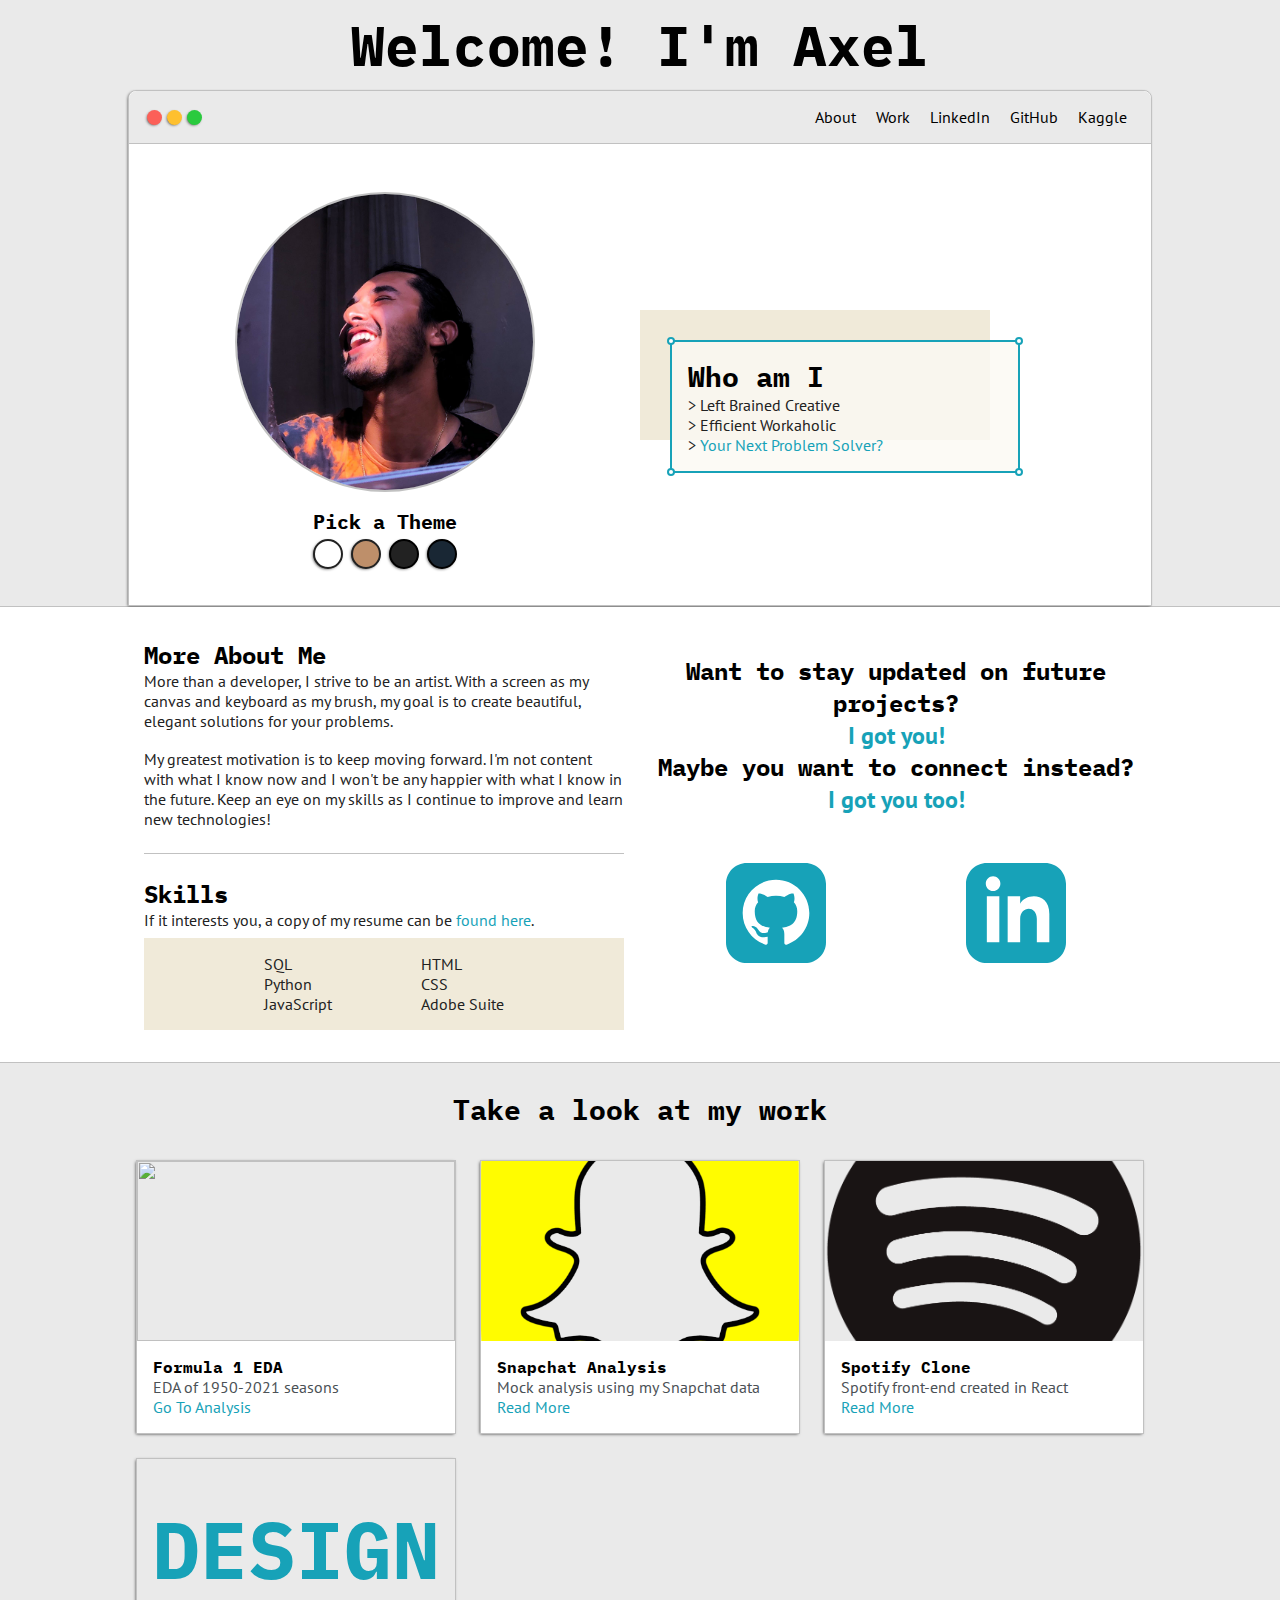
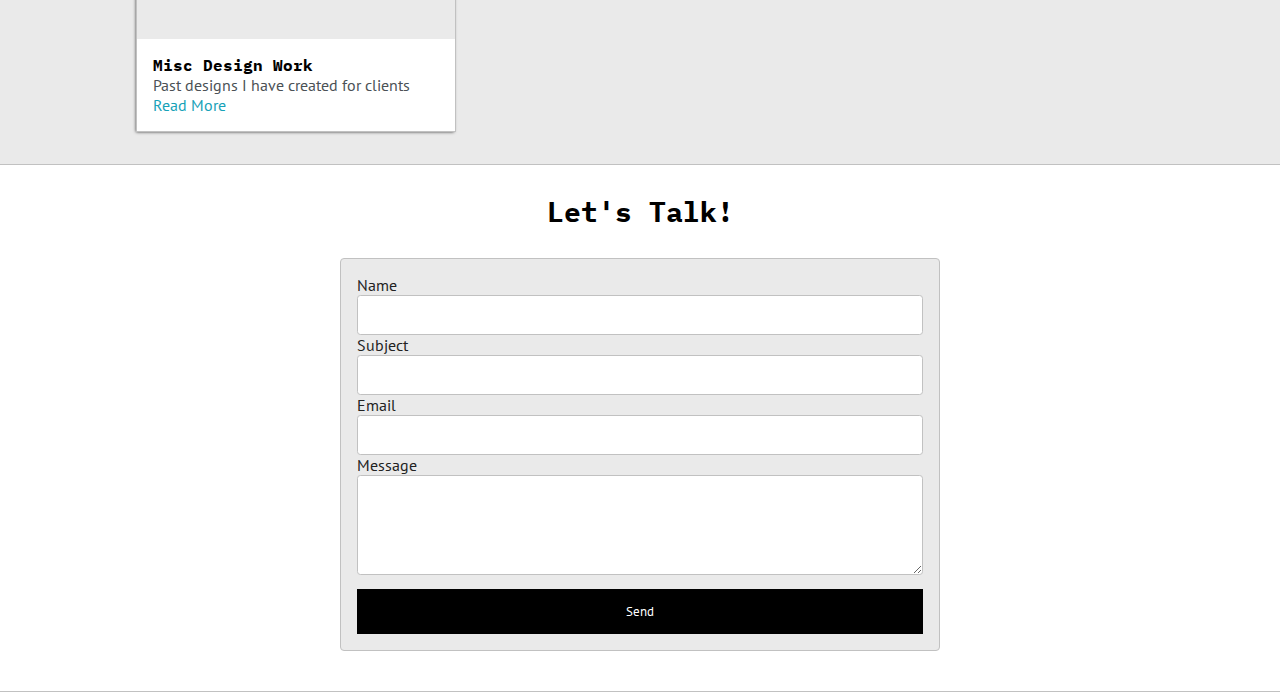
==== commit bc3f7182: "Add F1 EDA project" ====
--- a/index.html
+++ b/index.html
@@ -29,6 +29,7 @@
                   <li><a href="#work">Work</a></li>
                   <li><a href="https://www.linkedin.com/in/axel-olivas/" target="_blank">LinkedIn</a></li>
                   <li><a href="https://github.com/axylious" target="_blank">GitHub</a></li>
+                  <li><a href="https://www.kaggle.com/axelolivas" target="_blank">Kaggle</a></li>
                </ul>
                <ul class="small" id="nav">
                   <li><a href="#about">About</a></li>
@@ -110,6 +111,7 @@
                   <a class="linkedin" href="https://www.linkedin.com/in/axel-olivas/" target="_blank">
                      <svg xmlns="http://www.w3.org/2000/svg" width="100" height="100" viewBox="0 0 24 24"><path d="M19 0h-14c-2.761 0-5 2.239-5 5v14c0 2.761 2.239 5 5 5h14c2.762 0 5-2.239 5-5v-14c0-2.761-2.238-5-5-5zm-11 19h-3v-11h3v11zm-1.5-12.268c-.966 0-1.75-.79-1.75-1.764s.784-1.764 1.75-1.764 1.75.79 1.75 1.764-.783 1.764-1.75 1.764zm13.5 12.268h-3v-5.604c0-3.368-4-3.113-4 0v5.604h-3v-11h3v1.765c1.396-2.586 7-2.777 7 2.476v6.759z"/></svg>
                   </a>
+                  <a href=""></a>
                </div>
             </div>
          </div>
@@ -120,6 +122,17 @@
       <div class="main">
          <h3 style="text-align: center; padding-top: 1em;">Take a look at my work</h3>
          <div class="work-wrapper">
+            
+            <div>
+               <div class="work">
+                  <img class="thumbnail" src="assets/images/F1-logo.png" id="f1"/>
+                  <div class="work-preview">
+                     <h6 class="work-title">Formula 1 EDA</h6>
+                     <p class="work-intro">EDA of 1950-2021 seasons</p>
+                     <a href="https://www.kaggle.com/code/axelolivas/f1-eda" target="_blank">Go To Analysis</a>
+                  </div>
+               </div>
+            </div>
 
             <div>
                <div class="work">
--- a/assets/css/index.css
+++ b/assets/css/index.css
@@ -112,9 +112,9 @@
 
 .small#nav {display: none;}
 
-#nav a{
-   color: var(--main-txt)
-}
+#nav a{color: var(--main-txt)}
+
+#nav a:hover {color: var(--link-border)}
 
 #nav {
    margin: 0;
--- a/assets/css/index.css
+++ b/assets/css/index.css
@@ -112,9 +112,9 @@
 
 .small#nav {display: none;}
 
-#nav a{
-   color: var(--main-txt)
-}
+#nav a{color: var(--main-txt)}
+
+#nav a:hover {color: var(--link-border)}
 
 #nav {
    margin: 0;
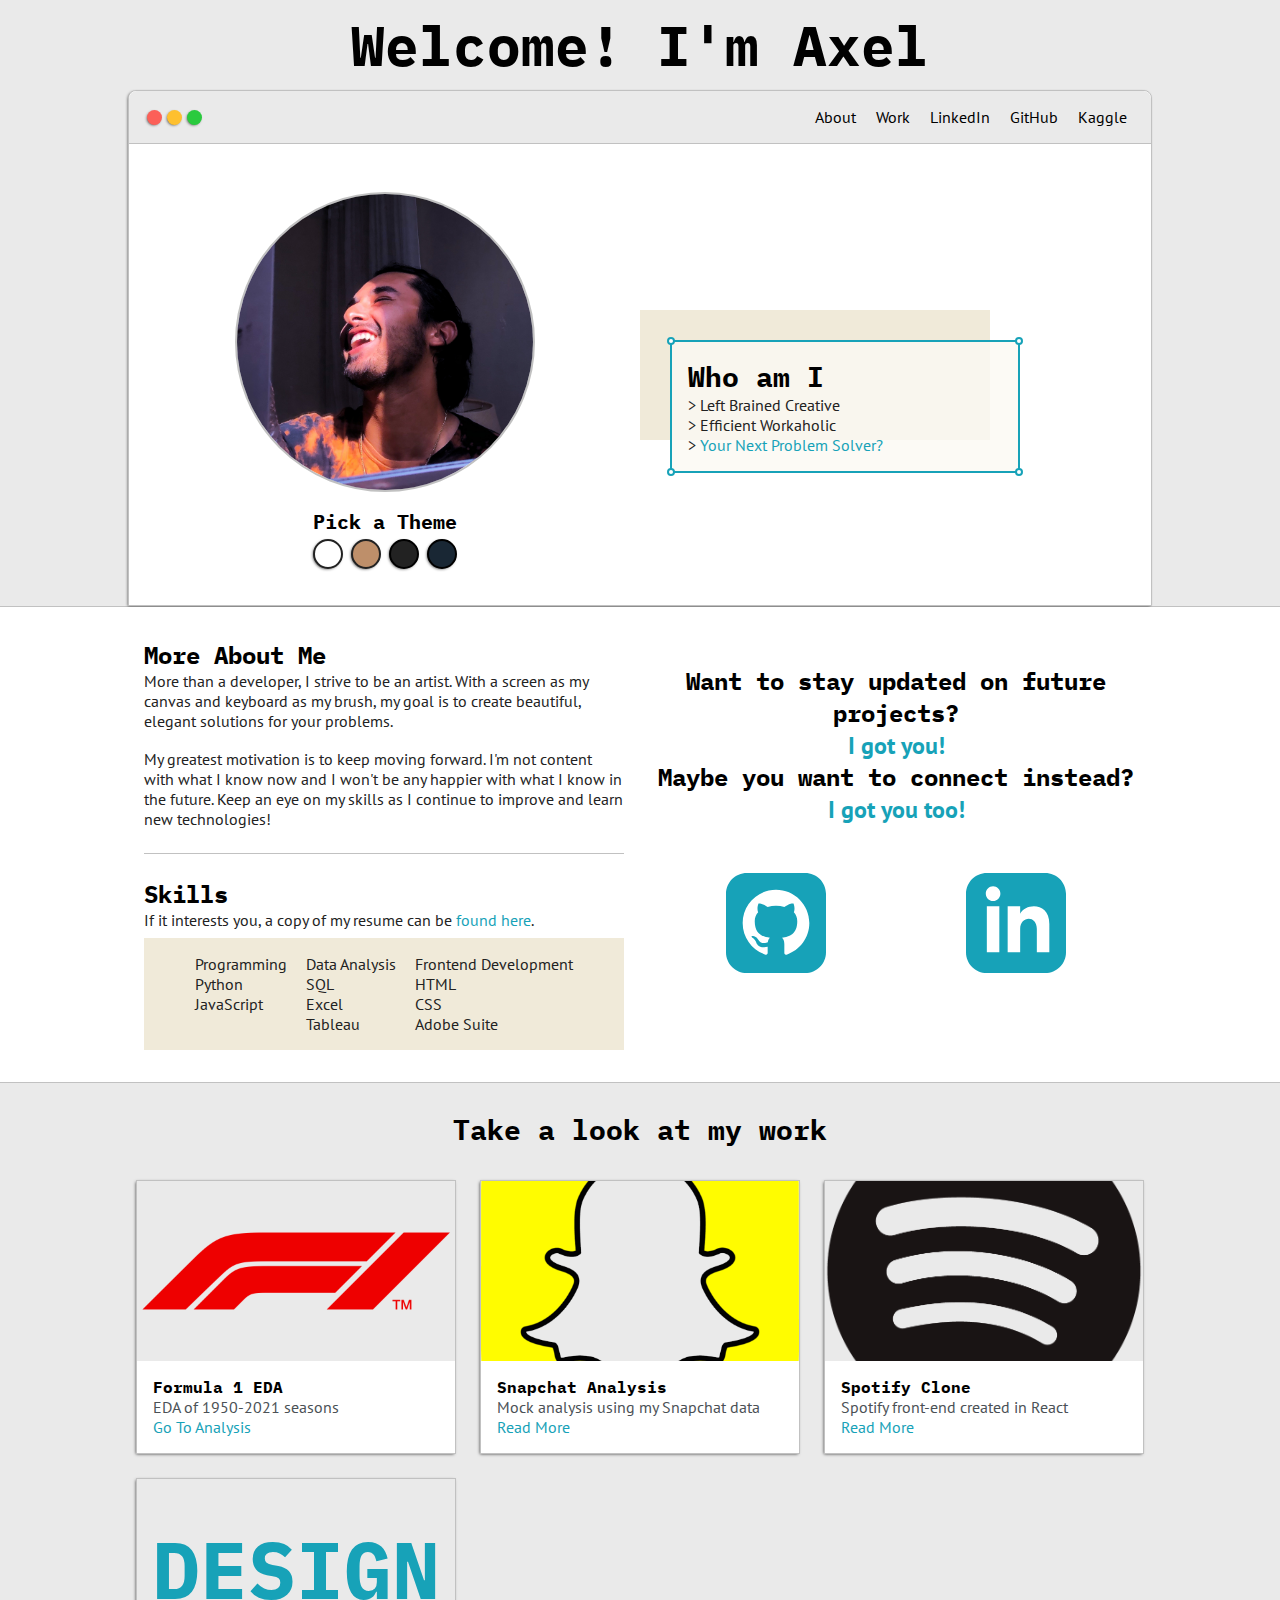
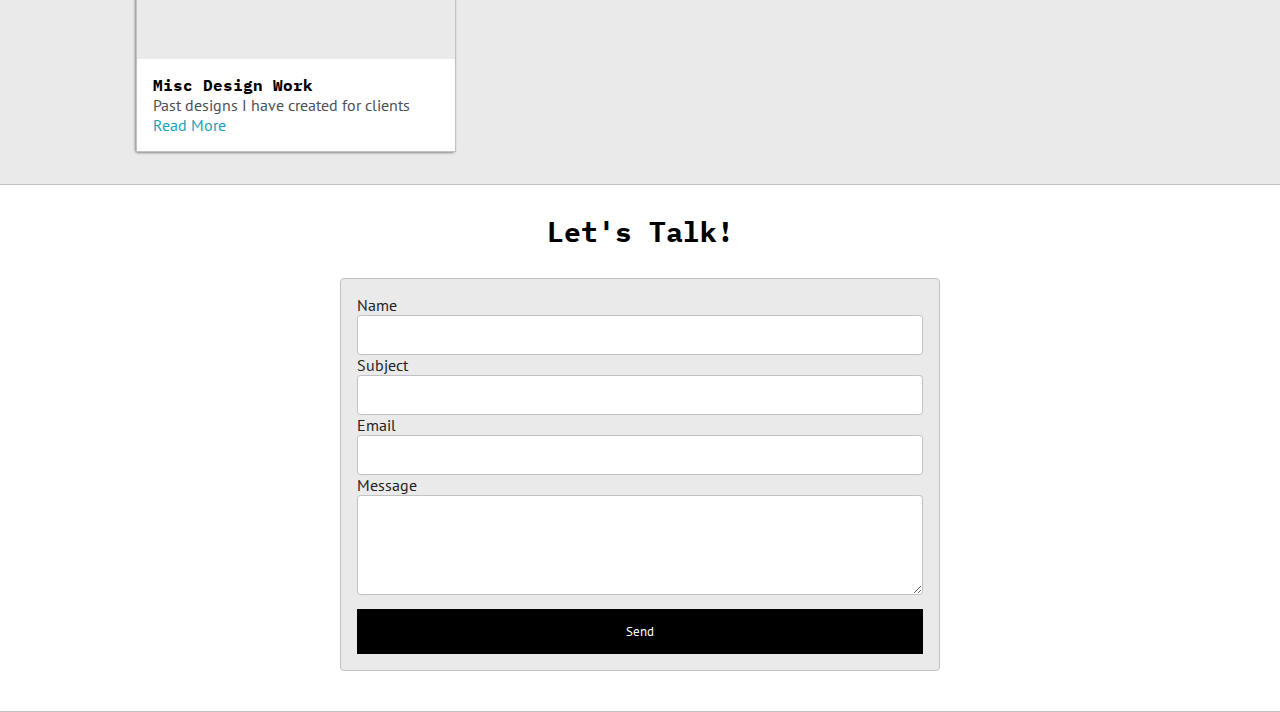
==== commit d5af5b16: "Update info" ====
--- a/index.html
+++ b/index.html
@@ -89,12 +89,20 @@
    
                <div id="skills">
                   <ul>
-                     <li>SQL</li>
+                     <li>Programming</li>
                      <li>Python</li>
                      <li>JavaScript</li>
                   </ul>
    
                   <ul>
+                     <li>Data Analysis</li>
+                     <li>SQL</li>
+                     <li>Excel</li>
+                     <li>Tableau</li>
+                  </ul>
+
+                  <ul>
+                     <li>Frontend Development</li>
                      <li>HTML</li>
                      <li>CSS</li>
                      <li>Adobe Suite</li>
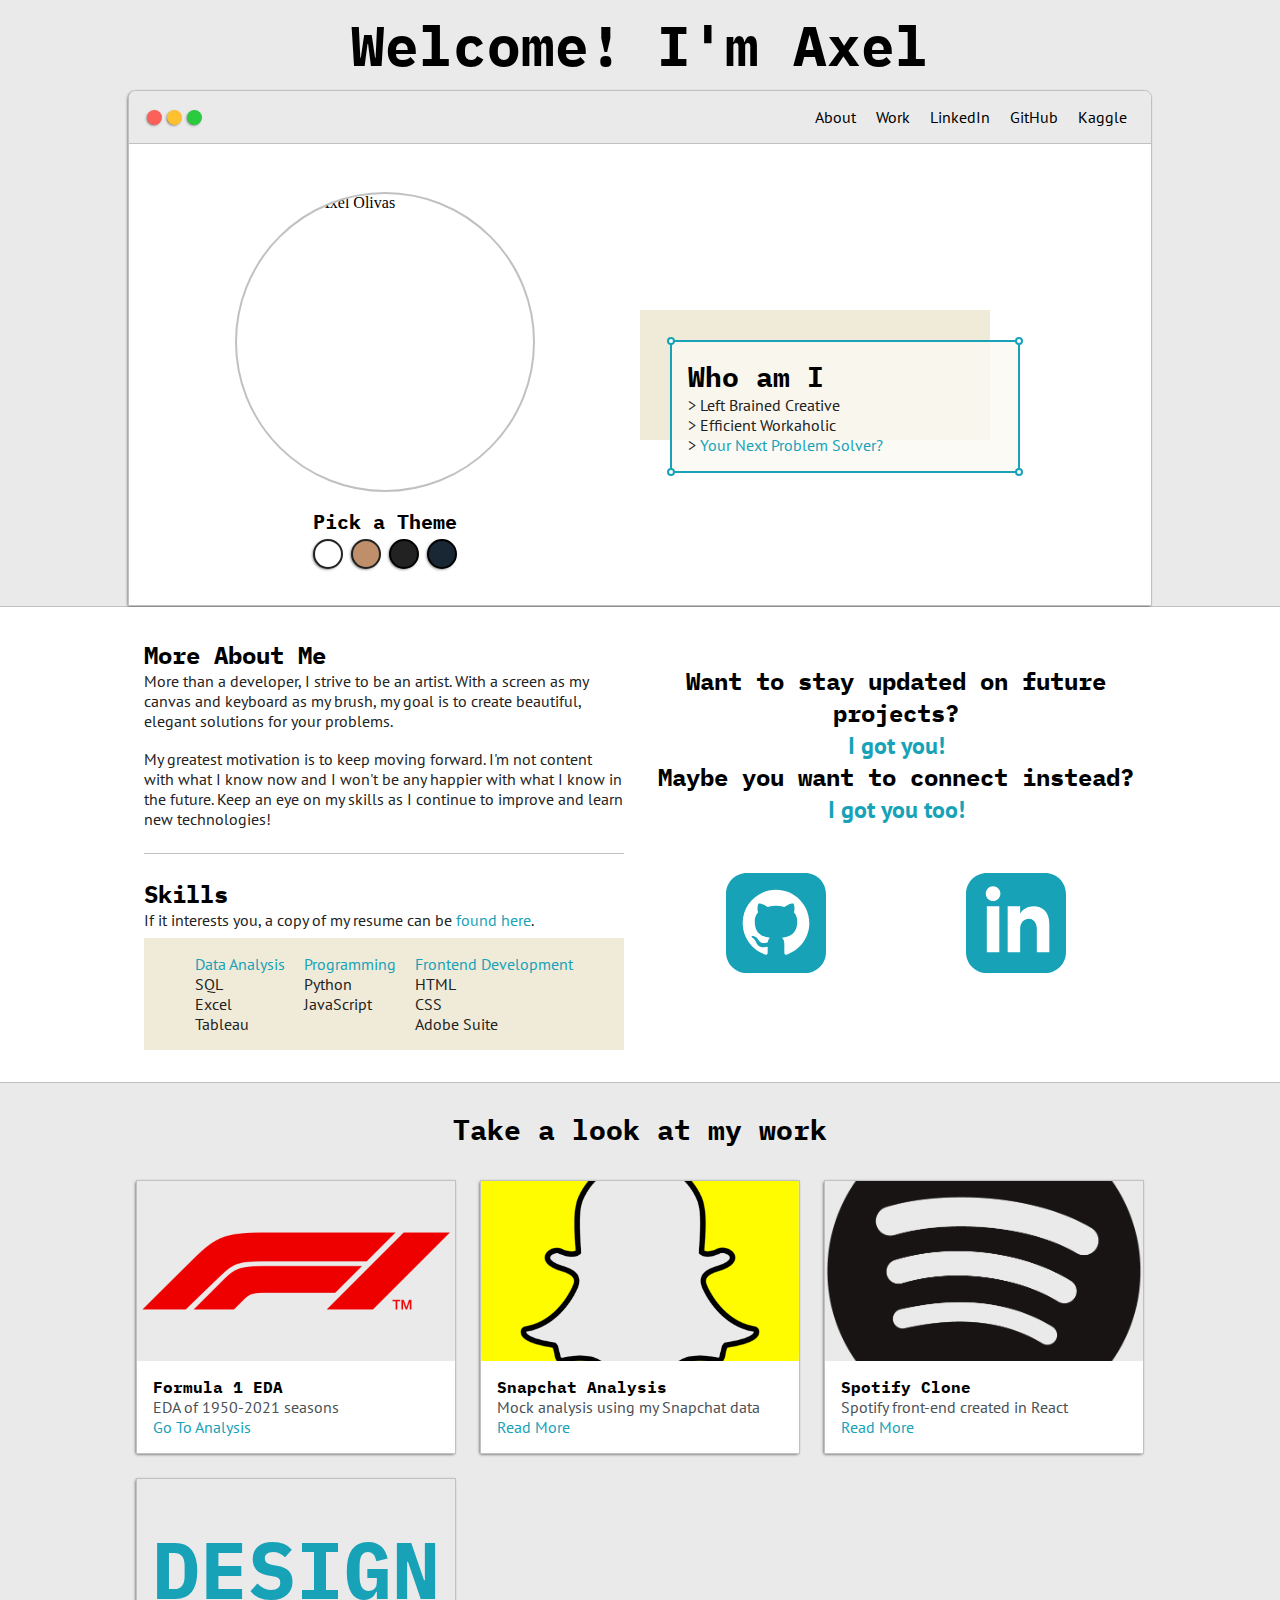
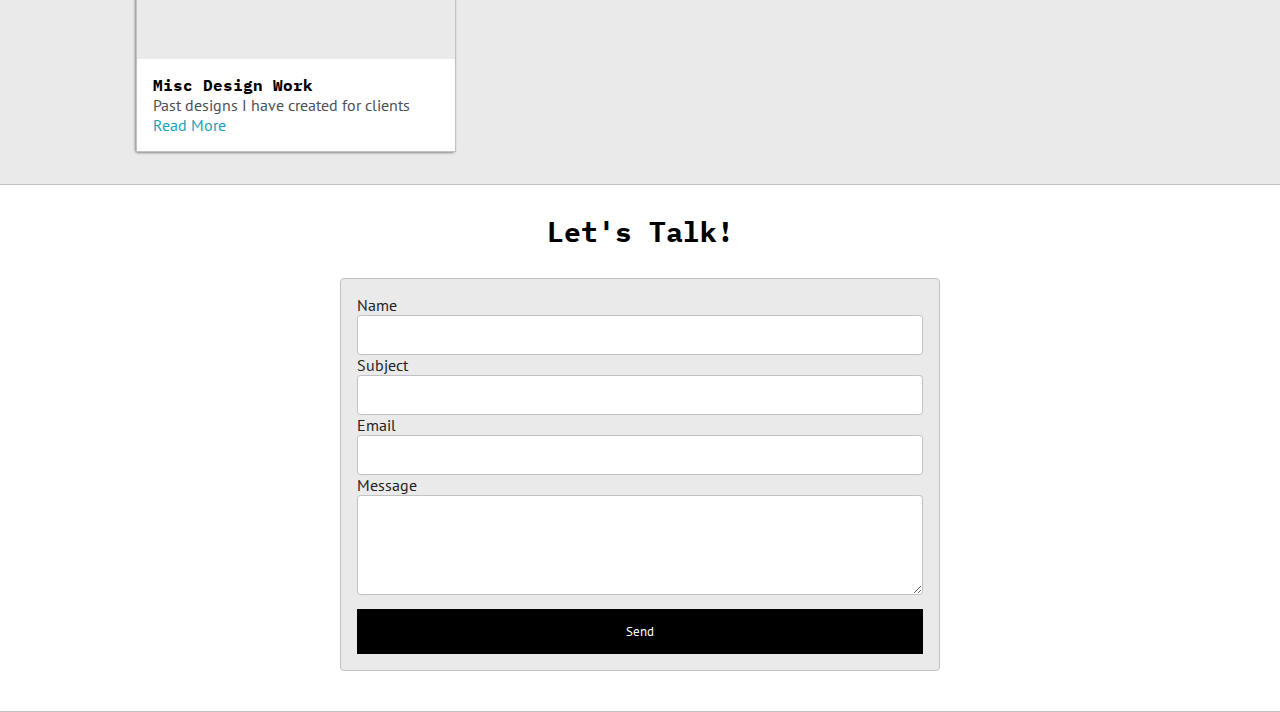
==== commit 1ed7a4e3: "Update info" ====
--- a/index.html
+++ b/index.html
@@ -87,22 +87,22 @@
                   <p>If it interests you, a copy of my resume can be <a href="assets/AxelOlivasResume.pdf" target="_blank">found here</a>.</p>
                </div>
    
-               <div id="skills">
+               <div id="skills">   
                   <ul>
-                     <li>Programming</li>
-                     <li>Python</li>
-                     <li>JavaScript</li>
-                  </ul>
-   
-                  <ul>
-                     <li>Data Analysis</li>
+                     <li class="topic">Data Analysis</li>
                      <li>SQL</li>
                      <li>Excel</li>
                      <li>Tableau</li>
                   </ul>
 
                   <ul>
-                     <li>Frontend Development</li>
+                     <li class="topic">Programming</li>
+                     <li>Python</li>
+                     <li>JavaScript</li>
+                  </ul>
+
+                  <ul>
+                     <li class="topic">Frontend Development</li>
                      <li>HTML</li>
                      <li>CSS</li>
                      <li>Adobe Suite</li>
--- a/assets/css/index.css
+++ b/assets/css/index.css
@@ -280,6 +280,10 @@
    margin-top: .5em;
 }
 
+#skills li:first-child {
+   color: var(--link-border);
+}
+
 .social-wrapper {
    align-self: center;
 }
--- a/assets/css/index.css
+++ b/assets/css/index.css
@@ -280,6 +280,10 @@
    margin-top: .5em;
 }
 
+#skills li:first-child {
+   color: var(--link-border);
+}
+
 .social-wrapper {
    align-self: center;
 }
